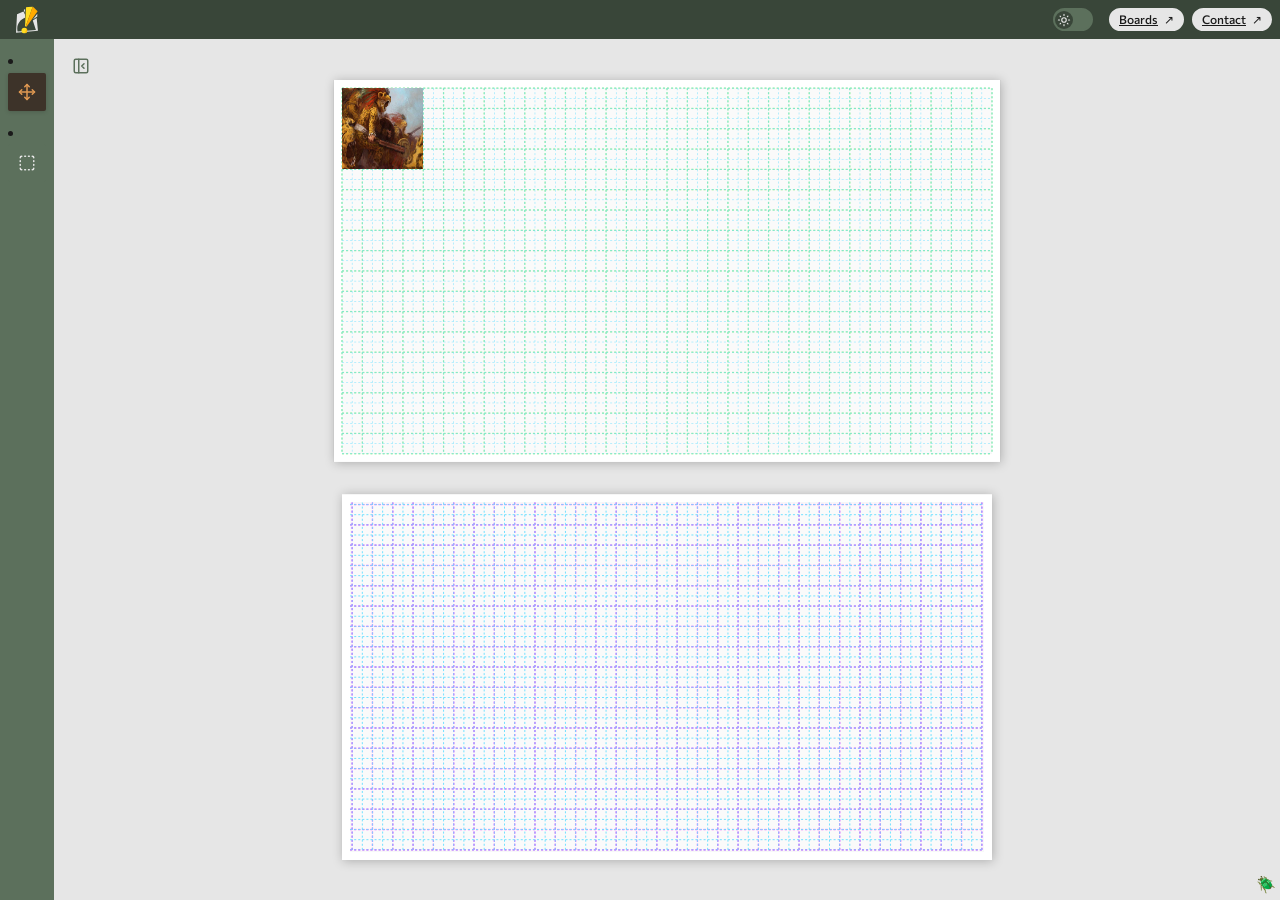
==== index.html @ 834a7674 "[style] Logo update." ====
<!DOCTYPE html>
<html lang="en">

<head>
  <meta charset="UTF-8">
  <meta name="viewport" content="width=device-width, initial-scale=1.0">
  <title>Board-It | Home</title>
  <link rel="stylesheet" href="./styles/pages/board.css">
  <meta name="color-scheme" content="light dark" />
</head>

<body>
  <header class="main-header">
    <a href="./index.html"><svg id="logo-header" xmlns="http://www.w3.org/2000/svg" viewBox="0 0 177.13 218.04"><defs><style>.cls-1{fill:currentColor;}.cls-2{fill:#fd2;}.cls-3{fill:#fa0;}</style></defs><title>Asset 9</title><g id="Layer_2" data-name="Layer 2"><g id="Layer_1-2" data-name="Layer 1"><polygon class="cls-1" points="171.93 58.37 171.16 80.48 135.34 104.7 171.93 58.37"/><path class="cls-1" d="M12.77,202.46a92.14,92.14,0,0,1-2.95-23.15c0-40.3,26-74.66,62.48-87.95V64.12L59.51,40.62,8,63.41,0,211.63l177.13-15.21L166.59,93.29l-31.1,19.49,24.94,77.16Z"/><polygon class="cls-1" points="72.67 19.63 62.51 28.64 72.67 52.15 72.67 19.63"/><polygon class="cls-2" points="135.18 0 80.79 5.22 72.47 158.74 78.1 162.45 135.18 0"/><polygon class="cls-3" points="135.18 0 174.35 38.1 84.81 163.07 78.1 162.45 135.18 0"/><circle class="cls-2" cx="67.59" cy="194.75" r="23.28"/><path class="cls-3" d="M70.43,214.06c15.33.88,23.28-26.82,9.79-34.2A36.35,36.35,0,0,1,70.43,214.06Z"/></g></g></svg></a>


    <button data-theme-switch-btn type="button" aria-label="Toggles Dark theme.">
      <div data-theme-switch-handle>
        <svg id="theme-sun" xmlns="http://www.w3.org/2000/svg" fill="none" stroke="currentColor" stroke-linecap="round"
          stroke-linejoin="round" stroke-width="2" viewBox="0 0 24 24">
          <circle cx="12" cy="12" r="4" />
          <path d="M12 2v2M12 20v2M5 5l1 1M18 18l1 1M2 12h2M20 12h2M6 18l-1 1M19 5l-1 1" />
        </svg>

        <svg id="theme-moon" xmlns="http://www.w3.org/2000/svg" fill="none" stroke="currentColor" stroke-linecap="round"
          stroke-linejoin="round" stroke-width="2" viewBox="0 0 24 24">
          <path d="M21 12a9 9 0 1 1-9-9v1a6 6 0 0 0 8 8z" />
        </svg>
      </div>
    </button>

    <nav>
      <ul>
        <li><a href="/index.html" class="rounded-full medium">Boards</a></li>
        <li><a href="./pages/contact.html" class="rounded-full medium">Contact</a></li>
      </ul>
    </nav>
  </header>

  <menu data-open="true" id="left-drawer">
    <li>
      <button type="button" data-tool="camera" class="flex gap-lg rounded bd-transparent w-full"><svg
          xmlns="http://www.w3.org/2000/svg" width="24" height="24" viewBox="0 0 24 24" fill="none"
          stroke="currentColor" stroke-width="2" stroke-linecap="round" stroke-linejoin="round"
          class="lucide lucide-move-icon lucide-move">
          <path d="M12 2v20" />
          <path d="m15 19-3 3-3-3" />
          <path d="m19 9 3 3-3 3" />
          <path d="M2 12h20" />
          <path d="m5 9-3 3 3 3" />
          <path d="m9 5 3-3 3 3" />
        </svg><span class="label truncate">Caméra</span></button>
    </li>
    <li>
      <button type="button" data-tool="selector" class="flex gap-lg rounded bd-transparent w-full"><svg
          xmlns="http://www.w3.org/2000/svg" width="24" height="24" viewBox="0 0 24 24" fill="none"
          stroke="currentColor" stroke-width="2" stroke-linecap="round" stroke-linejoin="round"
          class="lucide lucide-square-dashed-icon lucide-square-dashed">
          <path d="M5 3a2 2 0 0 0-2 2" />
          <path d="M19 3a2 2 0 0 1 2 2" />
          <path d="M21 19a2 2 0 0 1-2 2" />
          <path d="M5 21a2 2 0 0 1-2-2" />
          <path d="M9 3h1" />
          <path d="M9 21h1" />
          <path d="M14 3h1" />
          <path d="M14 21h1" />
          <path d="M3 9v1" />
          <path d="M21 9v1" />
          <path d="M3 14v1" />
          <path d="M21 14v1" />
        </svg><span class="label truncate">Sélectionner</span></button>
    </li>
  </menu>

  <main id="canvas-wrapper">
    <button id="left-drawer-switch" type="button" class="rounded-full bd-transparent bg-transparent text-secondary"
      aria-label="Extend/retract left drawer."></button>
  </main>
</body>

<script type="module" src="./scripts/pages/board.js"></script>

</html>
---- styles/pages/board.css ----
@import url(../reset.css);
@import url(../config.css);
@import url(../theme.css);
@import url(../animation.css);

@import url(../globals/button.css);
@import url(../globals/global.css);
@import url(../globals/link.css);
@import url(../globals/svg.css);

@import url(../components/logo.css);
@import url(../components/main-header.css);
@import url(../components/menu-left-drawer.css);
@import url(../components/main-board.css);
@import url(../components/theme-switch.css);

@import url(../utils/animated.css);
@import url(../utils/border.css);
@import url(../utils/color.css);
@import url(../utils/font.css);
@import url(../utils/spacing.css);
@import url(../utils/miscellaneous.css);

body {
  background-color: var(--secondary);
  display: grid;
  grid-template-columns: auto 1fr;
  grid-template-rows: auto 1fr;
  height: 100vh;
  height: 100dvh;
  width: 100vw;
  width: 100dvw;
}
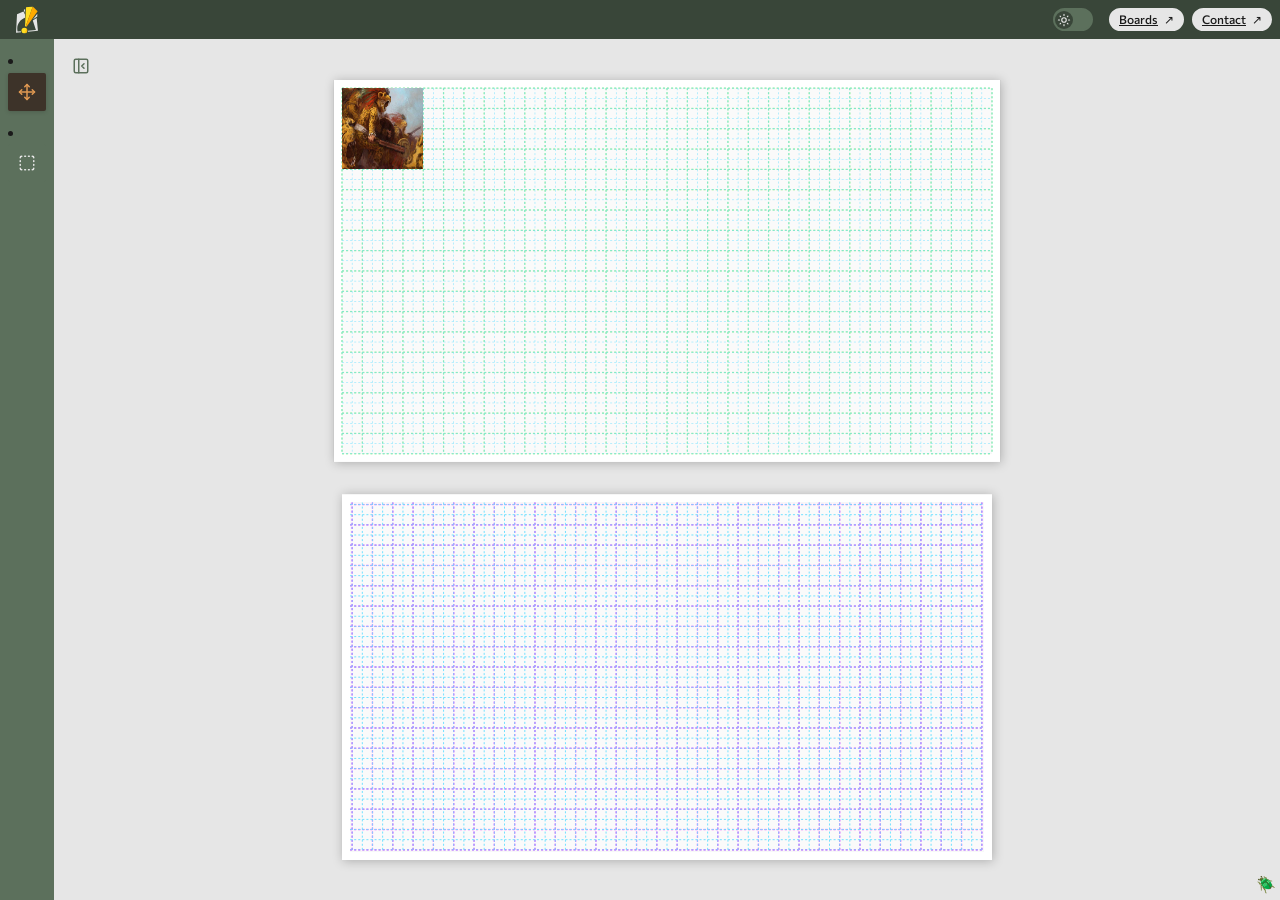
==== commit 26a35419: "[style] Logo update." ====
--- a/index.html
+++ b/index.html
@@ -11,7 +11,7 @@
 
 <body>
   <header class="main-header">
-    <a href="./index.html"><svg id="logo-header" xmlns="http://www.w3.org/2000/svg" viewBox="0 0 177.13 218.04"><defs><style>.cls-1{fill:currentColor;}.cls-2{fill:#fd2;}.cls-3{fill:#fa0;}</style></defs><title>Asset 9</title><g id="Layer_2" data-name="Layer 2"><g id="Layer_1-2" data-name="Layer 1"><polygon class="cls-1" points="171.93 58.37 171.16 80.48 135.34 104.7 171.93 58.37"/><path class="cls-1" d="M12.77,202.46a92.14,92.14,0,0,1-2.95-23.15c0-40.3,26-74.66,62.48-87.95V64.12L59.51,40.62,8,63.41,0,211.63l177.13-15.21L166.59,93.29l-31.1,19.49,24.94,77.16Z"/><polygon class="cls-1" points="72.67 19.63 62.51 28.64 72.67 52.15 72.67 19.63"/><polygon class="cls-2" points="135.18 0 80.79 5.22 72.47 158.74 78.1 162.45 135.18 0"/><polygon class="cls-3" points="135.18 0 174.35 38.1 84.81 163.07 78.1 162.45 135.18 0"/><circle class="cls-2" cx="67.59" cy="194.75" r="23.28"/><path class="cls-3" d="M70.43,214.06c15.33.88,23.28-26.82,9.79-34.2A36.35,36.35,0,0,1,70.43,214.06Z"/></g></g></svg></a>
+    <a href="./index.html"><svg id="logo-header" xmlns="http://www.w3.org/2000/svg" viewBox="0 0 319.66 393.49"><defs><style>.cls-1{fill:currentColor;}.cls-2{fill:#fd2;}.cls-3{fill:#fa0;}</style></defs><title>quest_for_game_logo_dark</title><g id="Layer_2" data-name="Layer 2"><g id="Layer_1-2" data-name="Layer 1"><polygon class="cls-1" points="310.28 105.33 308.89 145.25 244.24 188.96 310.28 105.33"/><path class="cls-1" d="M175,352.49l114.52-9.71-45-139.25,56.13-35.17,19,186.12-147,12.62A51,51,0,0,0,175,352.49Z"/><path class="cls-1" d="M69.88,361.41l-46.84,4a166.11,166.11,0,0,1-5.31-41.78c0-72.73,46.9-134.74,112.74-158.73V115.71L107.4,73.31l-93,41.12L0,381.92l74.74-6.41A49.42,49.42,0,0,1,69.88,361.41Z"/><polygon class="cls-1" points="131.16 35.42 112.82 51.68 131.16 94.12 131.16 35.42"/><polygon class="cls-2" points="243.95 0 145.79 9.43 130.79 286.47 140.95 293.17 243.95 0"/><polygon class="cls-3" points="243.95 0 314.64 68.75 153.06 294.29 140.95 293.17 243.95 0"/><circle class="cls-2" cx="121.99" cy="351.46" r="42.02"/><path class="cls-3" d="M127.11,386.31c27.65,1.6,42-48.39,17.66-61.71A65.61,65.61,0,0,1,127.11,386.31Z"/></g></g></svg></a>
 
 
     <button data-theme-switch-btn type="button" aria-label="Toggles Dark theme.">
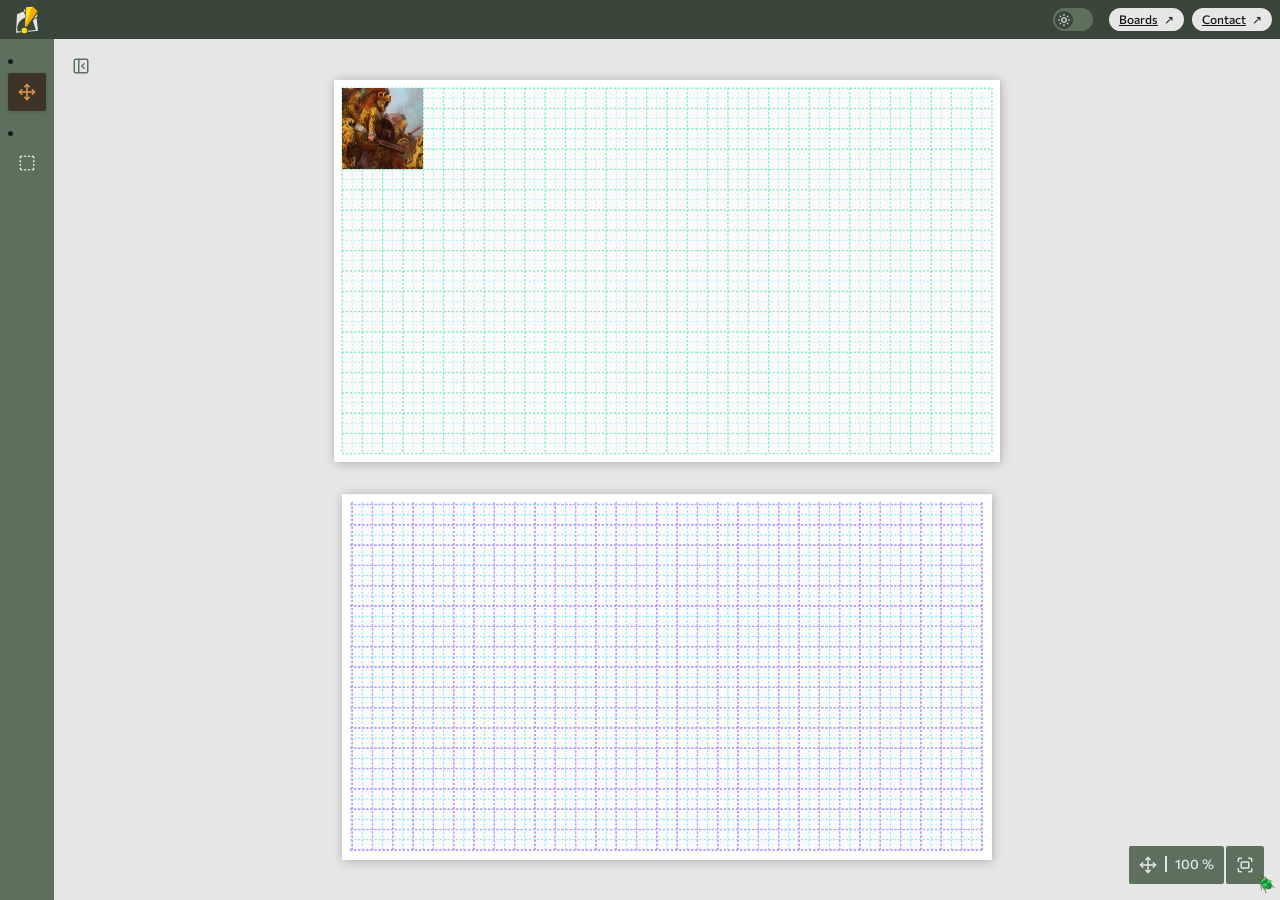
==== commit 61070773: "[feat] Adds Push-To-Move widget (html)." ====
--- a/index.html
+++ b/index.html
@@ -11,7 +11,38 @@
 
 <body>
   <header class="main-header">
-    <a href="./index.html"><svg id="logo-header" xmlns="http://www.w3.org/2000/svg" viewBox="0 0 319.66 393.49"><defs><style>.cls-1{fill:currentColor;}.cls-2{fill:#fd2;}.cls-3{fill:#fa0;}</style></defs><title>quest_for_game_logo_dark</title><g id="Layer_2" data-name="Layer 2"><g id="Layer_1-2" data-name="Layer 1"><polygon class="cls-1" points="310.28 105.33 308.89 145.25 244.24 188.96 310.28 105.33"/><path class="cls-1" d="M175,352.49l114.52-9.71-45-139.25,56.13-35.17,19,186.12-147,12.62A51,51,0,0,0,175,352.49Z"/><path class="cls-1" d="M69.88,361.41l-46.84,4a166.11,166.11,0,0,1-5.31-41.78c0-72.73,46.9-134.74,112.74-158.73V115.71L107.4,73.31l-93,41.12L0,381.92l74.74-6.41A49.42,49.42,0,0,1,69.88,361.41Z"/><polygon class="cls-1" points="131.16 35.42 112.82 51.68 131.16 94.12 131.16 35.42"/><polygon class="cls-2" points="243.95 0 145.79 9.43 130.79 286.47 140.95 293.17 243.95 0"/><polygon class="cls-3" points="243.95 0 314.64 68.75 153.06 294.29 140.95 293.17 243.95 0"/><circle class="cls-2" cx="121.99" cy="351.46" r="42.02"/><path class="cls-3" d="M127.11,386.31c27.65,1.6,42-48.39,17.66-61.71A65.61,65.61,0,0,1,127.11,386.31Z"/></g></g></svg></a>
+    <a href="./index.html"><svg id="logo-header" xmlns="http://www.w3.org/2000/svg" viewBox="0 0 319.66 393.49">
+        <defs>
+          <style>
+            .cls-1 {
+              fill: currentColor;
+            }
+
+            .cls-2 {
+              fill: #fd2;
+            }
+
+            .cls-3 {
+              fill: #fa0;
+            }
+          </style>
+        </defs>
+        <title>quest_for_game_logo_dark</title>
+        <g id="Layer_2" data-name="Layer 2">
+          <g id="Layer_1-2" data-name="Layer 1">
+            <polygon class="cls-1" points="310.28 105.33 308.89 145.25 244.24 188.96 310.28 105.33" />
+            <path class="cls-1"
+              d="M175,352.49l114.52-9.71-45-139.25,56.13-35.17,19,186.12-147,12.62A51,51,0,0,0,175,352.49Z" />
+            <path class="cls-1"
+              d="M69.88,361.41l-46.84,4a166.11,166.11,0,0,1-5.31-41.78c0-72.73,46.9-134.74,112.74-158.73V115.71L107.4,73.31l-93,41.12L0,381.92l74.74-6.41A49.42,49.42,0,0,1,69.88,361.41Z" />
+            <polygon class="cls-1" points="131.16 35.42 112.82 51.68 131.16 94.12 131.16 35.42" />
+            <polygon class="cls-2" points="243.95 0 145.79 9.43 130.79 286.47 140.95 293.17 243.95 0" />
+            <polygon class="cls-3" points="243.95 0 314.64 68.75 153.06 294.29 140.95 293.17 243.95 0" />
+            <circle class="cls-2" cx="121.99" cy="351.46" r="42.02" />
+            <path class="cls-3" d="M127.11,386.31c27.65,1.6,42-48.39,17.66-61.71A65.61,65.61,0,0,1,127.11,386.31Z" />
+          </g>
+        </g>
+      </svg></a>
 
 
     <button data-theme-switch-btn type="button" aria-label="Toggles Dark theme.">
@@ -75,6 +106,32 @@
   <main id="canvas-wrapper">
     <button id="left-drawer-switch" type="button" class="rounded-full bd-transparent bg-transparent text-secondary"
       aria-label="Extend/retract left drawer."></button>
+
+    <menu data-widget="push-to-move" aria-label="Camera widget." class="flex gap-xs max-w-full wrap">
+      <button type="button" class="flex gap-md rounded"><svg xmlns="http://www.w3.org/2000/svg" width="24" height="24"
+          viewBox="0 0 24 24" fill="none" stroke="currentColor" stroke-width="2" stroke-linecap="round"
+          stroke-linejoin="round" class="lucide lucide-move-icon lucide-move"
+          aira-label="Allows the user to select the camera and view the zoom level (%).">
+          <path d="M12 2v20" />
+          <path d="m15 19-3 3-3-3" />
+          <path d="m19 9 3 3-3 3" />
+          <path d="M2 12h20" />
+          <path d="m5 9-3 3 3 3" />
+          <path d="m9 5 3-3 3 3" />
+        </svg><small class="medium">100&nbsp;%</small></button>
+
+      <button type="button" class="flex gap-md rounded"><svg xmlns="http://www.w3.org/2000/svg" width="24" height="24"
+          viewBox="0 0 24 24" fill="none" stroke="currentColor" stroke-width="2" stroke-linecap="round"
+          stroke-linejoin="round" class="lucide lucide-fullscreen-icon lucide-fullscreen"
+          aria-label="Allows the user to reframe the camera to show the entire content.">
+          <path d="M3 7V5a2 2 0 0 1 2-2h2" />
+          <path d="M17 3h2a2 2 0 0 1 2 2v2" />
+          <path d="M21 17v2a2 2 0 0 1-2 2h-2" />
+          <path d="M7 21H5a2 2 0 0 1-2-2v-2" />
+          <rect width="10" height="8" x="7" y="8" rx="1" />
+        </svg></button>
+    </menu>
+
   </main>
 </body>
 
--- a/styles/pages/board.css
+++ b/styles/pages/board.css
@@ -12,6 +12,7 @@
 @import url(../components/main-header.css);
 @import url(../components/menu-left-drawer.css);
 @import url(../components/main-board.css);
+@import url(../components/push-to-move.css);
 @import url(../components/theme-switch.css);
 
 @import url(../utils/animated.css);
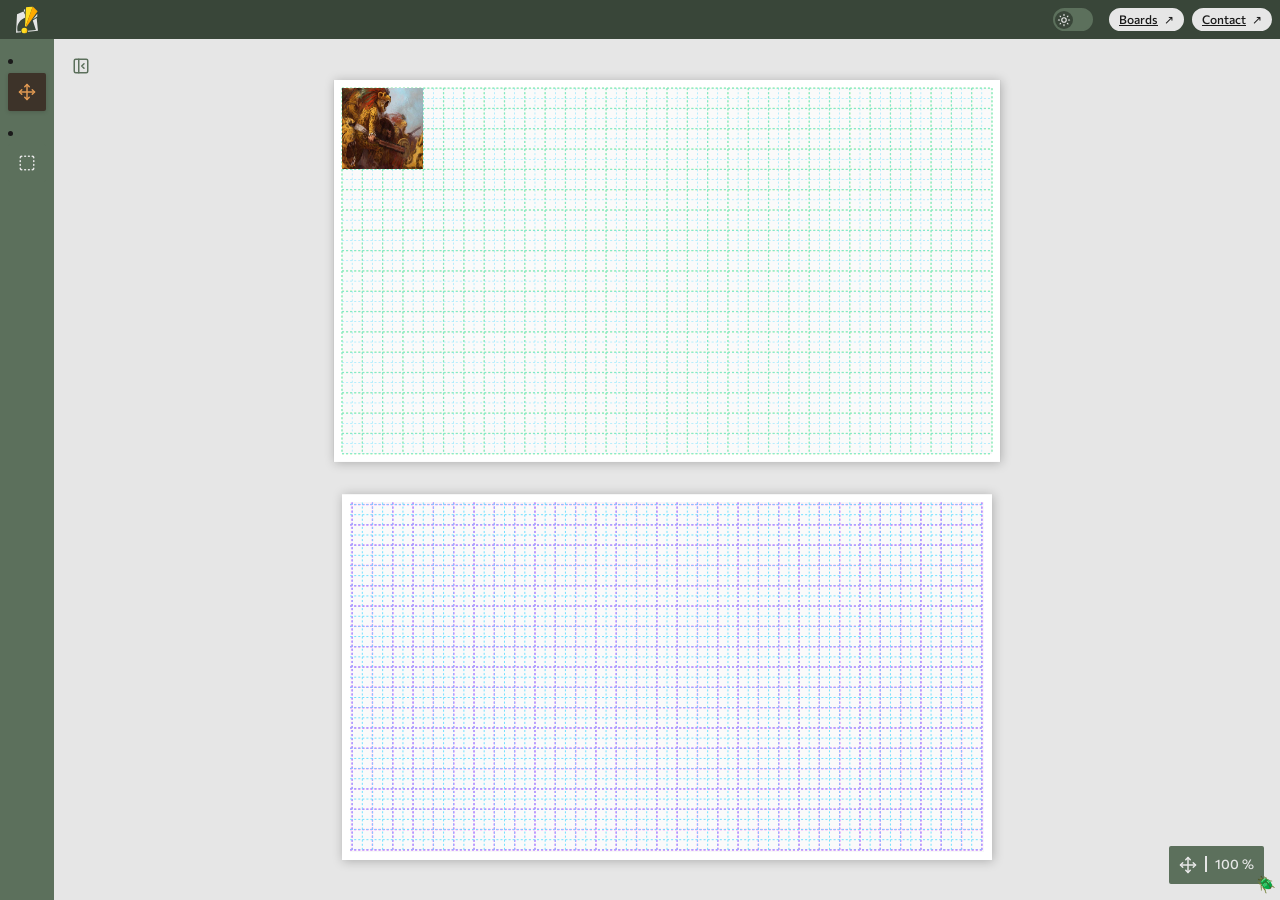
==== commit 2411f5b6: "[feat] Adds PushToMove space bar listeners." ====
--- a/index.html
+++ b/index.html
@@ -119,18 +119,18 @@
           <path d="m5 9-3 3 3 3" />
           <path d="m9 5 3-3 3 3" />
         </svg><small class="medium">100&nbsp;%</small></button>
+    </menu>
 
-      <button type="button" class="flex gap-md rounded"><svg xmlns="http://www.w3.org/2000/svg" width="24" height="24"
-          viewBox="0 0 24 24" fill="none" stroke="currentColor" stroke-width="2" stroke-linecap="round"
-          stroke-linejoin="round" class="lucide lucide-fullscreen-icon lucide-fullscreen"
-          aria-label="Allows the user to reframe the camera to show the entire content.">
-          <path d="M3 7V5a2 2 0 0 1 2-2h2" />
-          <path d="M17 3h2a2 2 0 0 1 2 2v2" />
-          <path d="M21 17v2a2 2 0 0 1-2 2h-2" />
-          <path d="M7 21H5a2 2 0 0 1-2-2v-2" />
-          <rect width="10" height="8" x="7" y="8" rx="1" />
-        </svg></button>
-    </menu>
+    <!-- <button type="button" class="flex gap-md rounded"><svg xmlns="http://www.w3.org/2000/svg" width="24" height="24"
+        viewBox="0 0 24 24" fill="none" stroke="currentColor" stroke-width="2" stroke-linecap="round"
+        stroke-linejoin="round" class="lucide lucide-fullscreen-icon lucide-fullscreen"
+        aria-label="Allows the user to reframe the camera to show the entire content.">
+        <path d="M3 7V5a2 2 0 0 1 2-2h2" />
+        <path d="M17 3h2a2 2 0 0 1 2 2v2" />
+        <path d="M21 17v2a2 2 0 0 1-2 2h-2" />
+        <path d="M7 21H5a2 2 0 0 1-2-2v-2" />
+        <rect width="10" height="8" x="7" y="8" rx="1" />
+      </svg></button> -->
 
   </main>
 </body>
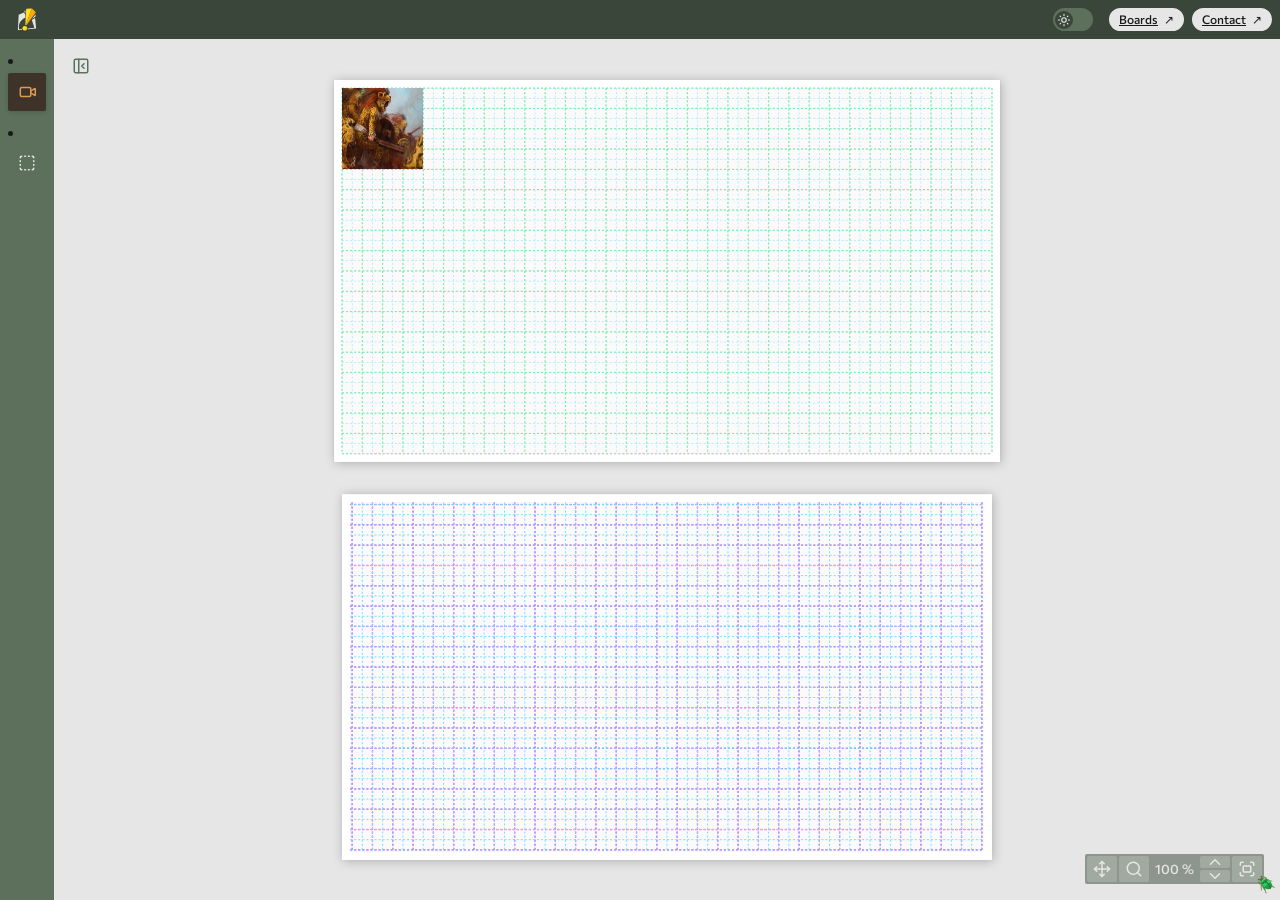
==== commit 062cf845: "[feat][refa][wip] Adds Pan, Zoom and FrameAll widgets." ====
--- a/index.html
+++ b/index.html
@@ -70,23 +70,19 @@
 
   <menu data-open="true" id="left-drawer">
     <li>
-      <button type="button" data-tool="camera" class="flex gap-lg rounded bd-transparent w-full"><svg
-          xmlns="http://www.w3.org/2000/svg" width="24" height="24" viewBox="0 0 24 24" fill="none"
+      <button type="button" data-tool="camera" class="flex gap-lg rounded bd-transparent w-full">
+        <svg xmlns="http://www.w3.org/2000/svg" width="24" height="24" viewBox="0 0 24 24" fill="none"
           stroke="currentColor" stroke-width="2" stroke-linecap="round" stroke-linejoin="round"
-          class="lucide lucide-move-icon lucide-move">
-          <path d="M12 2v20" />
-          <path d="m15 19-3 3-3-3" />
-          <path d="m19 9 3 3-3 3" />
-          <path d="M2 12h20" />
-          <path d="m5 9-3 3 3 3" />
-          <path d="m9 5 3-3 3 3" />
-        </svg><span class="label truncate">Caméra</span></button>
+          style="transform: translateX(0.05rem);">
+          <path d="m16 13 5.223 3.482a.5.5 0 0 0 .777-.416V7.87a.5.5 0 0 0-.752-.432L16 10.5" />
+          <rect x="2" y="6" width="14" height="12" rx="2" />
+        </svg>
+        <span class="label truncate">Caméra</span></button>
     </li>
     <li>
       <button type="button" data-tool="selector" class="flex gap-lg rounded bd-transparent w-full"><svg
           xmlns="http://www.w3.org/2000/svg" width="24" height="24" viewBox="0 0 24 24" fill="none"
-          stroke="currentColor" stroke-width="2" stroke-linecap="round" stroke-linejoin="round"
-          class="lucide lucide-square-dashed-icon lucide-square-dashed">
+          stroke="currentColor" stroke-width="2" stroke-linecap="round" stroke-linejoin="round">
           <path d="M5 3a2 2 0 0 0-2 2" />
           <path d="M19 3a2 2 0 0 1 2 2" />
           <path d="M21 19a2 2 0 0 1-2 2" />
@@ -105,12 +101,12 @@
 
   <main id="canvas-wrapper">
     <button id="left-drawer-switch" type="button" class="rounded-full bd-transparent bg-transparent text-secondary"
-      aria-label="Extend/retract left drawer."></button>
+      aria-label="Extend/retract the left drawer."></button>
 
-    <menu data-widget="push-to-move" aria-label="Camera widget." class="flex gap-xs max-w-full wrap">
-      <button type="button" class="flex gap-md rounded"><svg xmlns="http://www.w3.org/2000/svg" width="24" height="24"
-          viewBox="0 0 24 24" fill="none" stroke="currentColor" stroke-width="2" stroke-linecap="round"
-          stroke-linejoin="round" class="lucide lucide-move-icon lucide-move"
+    <menu id="camera-widget" aria-label="Camera widget" class="widget max-w-full wrap">
+      <button type="button" data-widget="pan" class="rounded">
+        <svg xmlns="http://www.w3.org/2000/svg" width="24" height="24" viewBox="0 0 24 24" fill="none"
+          stroke="currentColor" stroke-width="2" stroke-linecap="round" stroke-linejoin="round"
           aira-label="Allows the user to select the camera and view the zoom level (%).">
           <path d="M12 2v20" />
           <path d="m15 19-3 3-3-3" />
@@ -118,20 +114,48 @@
           <path d="M2 12h20" />
           <path d="m5 9-3 3 3 3" />
           <path d="m9 5 3-3 3 3" />
-        </svg><small class="medium">100&nbsp;%</small></button>
+        </svg>
+      </button>
+
+      <button type="button" data-widget="zoom" class="rounded">
+        <svg xmlns="http://www.w3.org/2000/svg" width="24" height="24" viewBox="0 0 24 24" fill="none"
+          stroke="currentColor" stroke-width="2" stroke-linecap="round" stroke-linejoin="round"
+          class="lucide lucide-search-icon lucide-search">
+          <path d="m21 21-4.34-4.34" />
+          <circle cx="11" cy="11" r="8" />
+        </svg>
+      </button>
+
+      <div id="zoom-level">
+        <button type="button" data-widget="zoom-in" class="rounded">
+          <svg xmlns="http://www.w3.org/2000/svg" width="24" height="24" viewBox="0 0 24 24" fill="none"
+            stroke="currentColor" stroke-width="2" stroke-linecap="round" stroke-linejoin="round">
+            <path d="m18 15-6-6-6 6" />
+          </svg>
+        </button>
+
+        <button type="button" data-widget="zoom-out" class="rounded">
+          <svg xmlns="http://www.w3.org/2000/svg" width="24" height="24" viewBox="0 0 24 24" fill="none"
+            stroke="currentColor" stroke-width="2" stroke-linecap="round" stroke-linejoin="round"
+            style="transform: rotate(180deg);">
+            <path d="m18 15-6-6-6 6" />
+          </svg>
+        </button>
+        <div><small class="medium">100&nbsp;%</small></div>
+      </div>
+
+      <button type="button" data-widget="frame-all" class="rounded">
+        <svg xmlns="http://www.w3.org/2000/svg" width="24" height="24" viewBox="0 0 24 24" fill="none"
+          stroke="currentColor" stroke-width="2" stroke-linecap="round" stroke-linejoin="round"
+          aria-label="Allows the user to reframe the camera to show the entire content.">
+          <path d="M3 7V5a2 2 0 0 1 2-2h2" />
+          <path d="M17 3h2a2 2 0 0 1 2 2v2" />
+          <path d="M21 17v2a2 2 0 0 1-2 2h-2" />
+          <path d="M7 21H5a2 2 0 0 1-2-2v-2" />
+          <rect width="10" height="8" x="7" y="8" rx="1" />
+        </svg>
+      </button>
     </menu>
-
-    <!-- <button type="button" class="flex gap-md rounded"><svg xmlns="http://www.w3.org/2000/svg" width="24" height="24"
-        viewBox="0 0 24 24" fill="none" stroke="currentColor" stroke-width="2" stroke-linecap="round"
-        stroke-linejoin="round" class="lucide lucide-fullscreen-icon lucide-fullscreen"
-        aria-label="Allows the user to reframe the camera to show the entire content.">
-        <path d="M3 7V5a2 2 0 0 1 2-2h2" />
-        <path d="M17 3h2a2 2 0 0 1 2 2v2" />
-        <path d="M21 17v2a2 2 0 0 1-2 2h-2" />
-        <path d="M7 21H5a2 2 0 0 1-2-2v-2" />
-        <rect width="10" height="8" x="7" y="8" rx="1" />
-      </svg></button> -->
-
   </main>
 </body>
 
--- a/styles/pages/board.css
+++ b/styles/pages/board.css
@@ -7,12 +7,13 @@
 @import url(../globals/global.css);
 @import url(../globals/link.css);
 @import url(../globals/svg.css);
+@import url(../globals/widget.css);
 
+@import url(../components/camera-widget.css);
 @import url(../components/logo.css);
 @import url(../components/main-header.css);
 @import url(../components/menu-left-drawer.css);
 @import url(../components/main-board.css);
-@import url(../components/push-to-move.css);
 @import url(../components/theme-switch.css);
 
 @import url(../utils/animated.css);
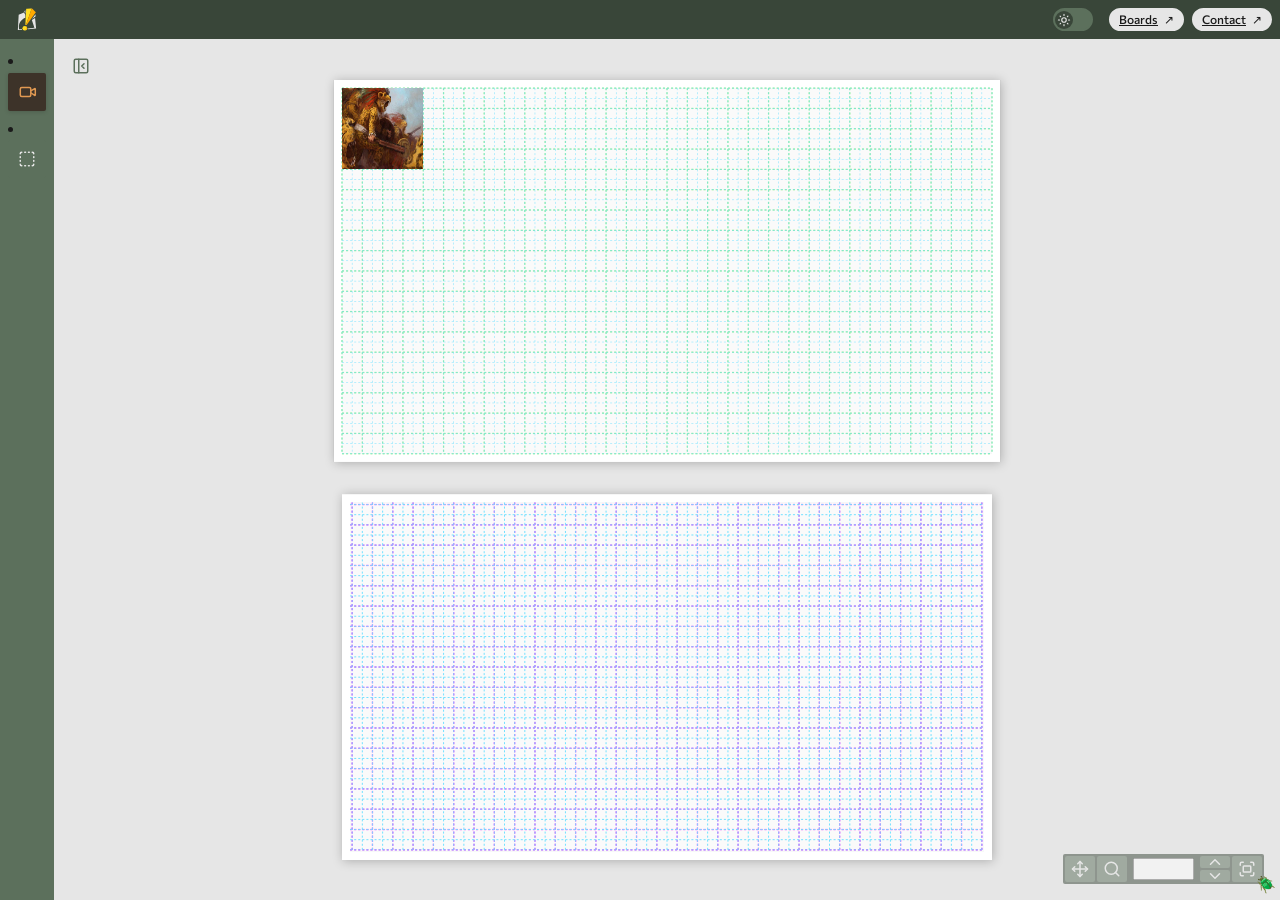
==== commit 5b2c5a3f: "[wip] Zoom level div -> input." ====
--- a/index.html
+++ b/index.html
@@ -141,7 +141,7 @@
             <path d="m18 15-6-6-6 6" />
           </svg>
         </button>
-        <div><small class="medium">100&nbsp;%</small></div>
+        <div><input type="number" step="1" min="2" max="500" data-widget="zoom-indicator"></div>
       </div>
 
       <button type="button" data-widget="frame-all" class="rounded">
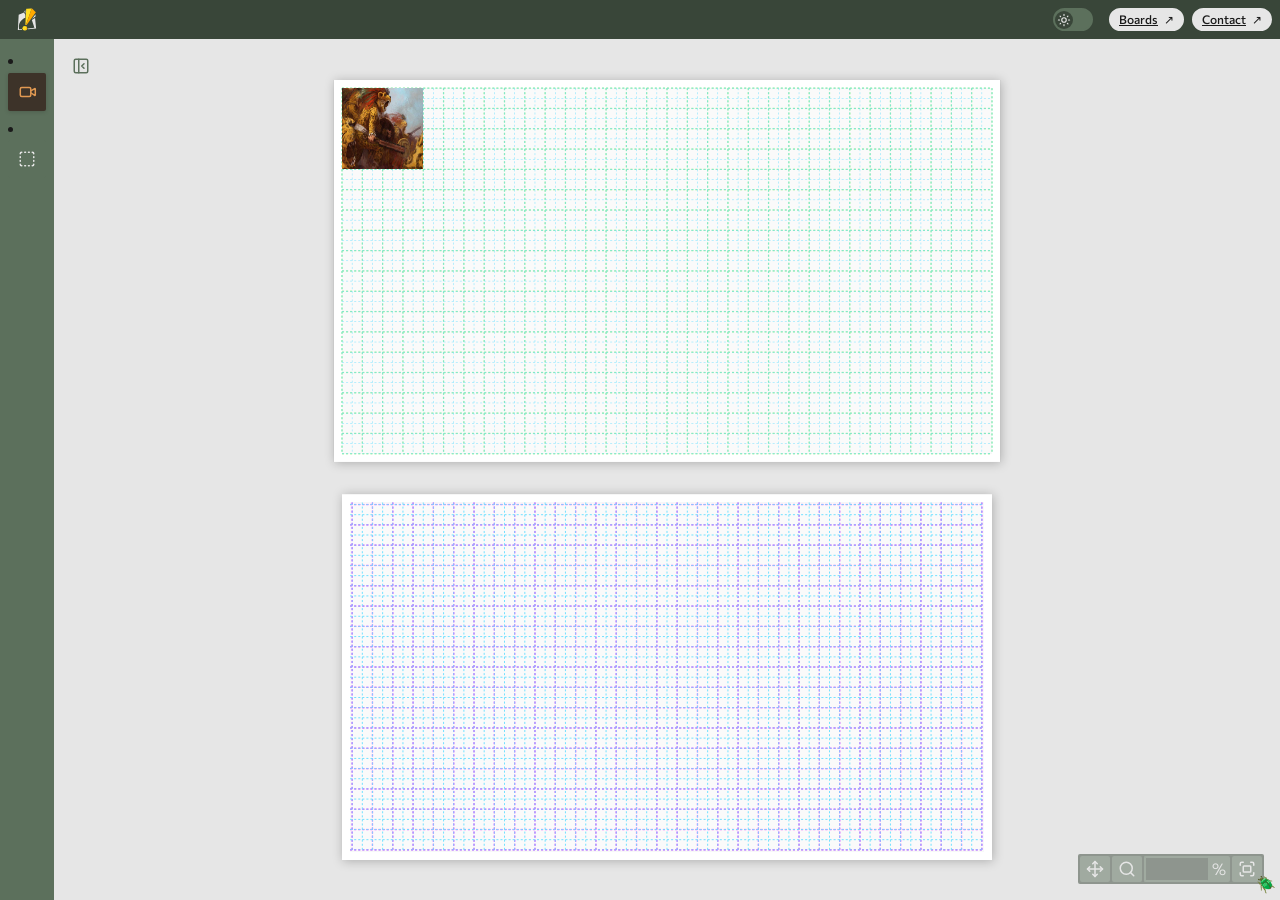
==== commit 0e059ee6: "[feat] Zoom level div -> input." ====
--- a/index.html
+++ b/index.html
@@ -126,22 +126,9 @@
         </svg>
       </button>
 
-      <div id="zoom-level">
-        <button type="button" data-widget="zoom-in" class="rounded">
-          <svg xmlns="http://www.w3.org/2000/svg" width="24" height="24" viewBox="0 0 24 24" fill="none"
-            stroke="currentColor" stroke-width="2" stroke-linecap="round" stroke-linejoin="round">
-            <path d="m18 15-6-6-6 6" />
-          </svg>
-        </button>
-
-        <button type="button" data-widget="zoom-out" class="rounded">
-          <svg xmlns="http://www.w3.org/2000/svg" width="24" height="24" viewBox="0 0 24 24" fill="none"
-            stroke="currentColor" stroke-width="2" stroke-linecap="round" stroke-linejoin="round"
-            style="transform: rotate(180deg);">
-            <path d="m18 15-6-6-6 6" />
-          </svg>
-        </button>
-        <div><input type="number" step="1" min="2" max="500" data-widget="zoom-indicator"></div>
+      <div>
+        <input type="number" step="1" min="2" max="500" data-widget="zoom-indicator" class="w-64 h-full">
+        <span class="unit">%</span>
       </div>
 
       <button type="button" data-widget="frame-all" class="rounded">
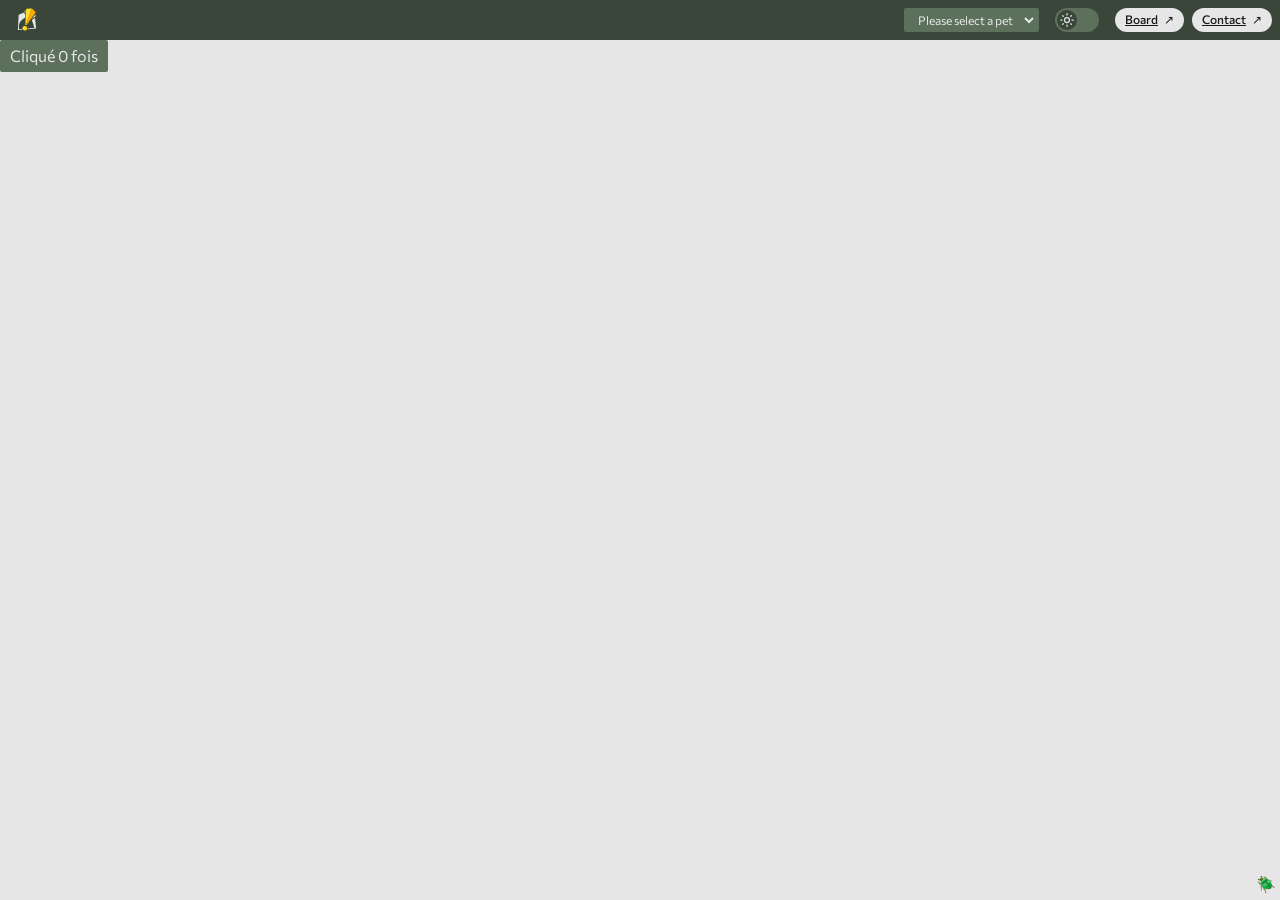
==== commit 62b88b0e: "[feat][refa] Adds dropdown-menu component and refactorizes index.html into pages/board.html." ====
--- a/index.html
+++ b/index.html
@@ -10,142 +10,10 @@
 </head>
 
 <body>
-  <header class="main-header">
-    <a href="./index.html"><svg id="logo-header" xmlns="http://www.w3.org/2000/svg" viewBox="0 0 319.66 393.49">
-        <defs>
-          <style>
-            .cls-1 {
-              fill: currentColor;
-            }
-
-            .cls-2 {
-              fill: #fd2;
-            }
-
-            .cls-3 {
-              fill: #fa0;
-            }
-          </style>
-        </defs>
-        <title>quest_for_game_logo_dark</title>
-        <g id="Layer_2" data-name="Layer 2">
-          <g id="Layer_1-2" data-name="Layer 1">
-            <polygon class="cls-1" points="310.28 105.33 308.89 145.25 244.24 188.96 310.28 105.33" />
-            <path class="cls-1"
-              d="M175,352.49l114.52-9.71-45-139.25,56.13-35.17,19,186.12-147,12.62A51,51,0,0,0,175,352.49Z" />
-            <path class="cls-1"
-              d="M69.88,361.41l-46.84,4a166.11,166.11,0,0,1-5.31-41.78c0-72.73,46.9-134.74,112.74-158.73V115.71L107.4,73.31l-93,41.12L0,381.92l74.74-6.41A49.42,49.42,0,0,1,69.88,361.41Z" />
-            <polygon class="cls-1" points="131.16 35.42 112.82 51.68 131.16 94.12 131.16 35.42" />
-            <polygon class="cls-2" points="243.95 0 145.79 9.43 130.79 286.47 140.95 293.17 243.95 0" />
-            <polygon class="cls-3" points="243.95 0 314.64 68.75 153.06 294.29 140.95 293.17 243.95 0" />
-            <circle class="cls-2" cx="121.99" cy="351.46" r="42.02" />
-            <path class="cls-3" d="M127.11,386.31c27.65,1.6,42-48.39,17.66-61.71A65.61,65.61,0,0,1,127.11,386.31Z" />
-          </g>
-        </g>
-      </svg></a>
-
-
-    <button data-theme-switch-btn type="button" aria-label="Toggles Dark theme.">
-      <div data-theme-switch-handle>
-        <svg id="theme-sun" xmlns="http://www.w3.org/2000/svg" fill="none" stroke="currentColor" stroke-linecap="round"
-          stroke-linejoin="round" stroke-width="2" viewBox="0 0 24 24">
-          <circle cx="12" cy="12" r="4" />
-          <path d="M12 2v2M12 20v2M5 5l1 1M18 18l1 1M2 12h2M20 12h2M6 18l-1 1M19 5l-1 1" />
-        </svg>
-
-        <svg id="theme-moon" xmlns="http://www.w3.org/2000/svg" fill="none" stroke="currentColor" stroke-linecap="round"
-          stroke-linejoin="round" stroke-width="2" viewBox="0 0 24 24">
-          <path d="M21 12a9 9 0 1 1-9-9v1a6 6 0 0 0 8 8z" />
-        </svg>
-      </div>
-    </button>
-
-    <nav>
-      <ul>
-        <li><a href="/index.html" class="rounded-full medium">Boards</a></li>
-        <li><a href="./pages/contact.html" class="rounded-full medium">Contact</a></li>
-      </ul>
-    </nav>
-  </header>
-
-  <menu data-open="true" id="left-drawer">
-    <li>
-      <button type="button" data-tool="camera" class="flex gap-lg rounded bd-transparent w-full">
-        <svg xmlns="http://www.w3.org/2000/svg" width="24" height="24" viewBox="0 0 24 24" fill="none"
-          stroke="currentColor" stroke-width="2" stroke-linecap="round" stroke-linejoin="round"
-          style="transform: translateX(0.05rem);">
-          <path d="m16 13 5.223 3.482a.5.5 0 0 0 .777-.416V7.87a.5.5 0 0 0-.752-.432L16 10.5" />
-          <rect x="2" y="6" width="14" height="12" rx="2" />
-        </svg>
-        <span class="label truncate">Caméra</span></button>
-    </li>
-    <li>
-      <button type="button" data-tool="selector" class="flex gap-lg rounded bd-transparent w-full"><svg
-          xmlns="http://www.w3.org/2000/svg" width="24" height="24" viewBox="0 0 24 24" fill="none"
-          stroke="currentColor" stroke-width="2" stroke-linecap="round" stroke-linejoin="round">
-          <path d="M5 3a2 2 0 0 0-2 2" />
-          <path d="M19 3a2 2 0 0 1 2 2" />
-          <path d="M21 19a2 2 0 0 1-2 2" />
-          <path d="M5 21a2 2 0 0 1-2-2" />
-          <path d="M9 3h1" />
-          <path d="M9 21h1" />
-          <path d="M14 3h1" />
-          <path d="M14 21h1" />
-          <path d="M3 9v1" />
-          <path d="M21 9v1" />
-          <path d="M3 14v1" />
-          <path d="M21 14v1" />
-        </svg><span class="label truncate">Sélectionner</span></button>
-    </li>
-  </menu>
-
-  <main id="canvas-wrapper">
-    <button id="left-drawer-switch" type="button" class="rounded-full bd-transparent bg-transparent text-secondary"
-      aria-label="Extend/retract the left drawer."></button>
-
-    <menu id="camera-widget" aria-label="Camera widget" class="widget max-w-full wrap">
-      <button type="button" data-widget="pan" class="rounded">
-        <svg xmlns="http://www.w3.org/2000/svg" width="24" height="24" viewBox="0 0 24 24" fill="none"
-          stroke="currentColor" stroke-width="2" stroke-linecap="round" stroke-linejoin="round"
-          aira-label="Allows the user to select the camera and view the zoom level (%).">
-          <path d="M12 2v20" />
-          <path d="m15 19-3 3-3-3" />
-          <path d="m19 9 3 3-3 3" />
-          <path d="M2 12h20" />
-          <path d="m5 9-3 3 3 3" />
-          <path d="m9 5 3-3 3 3" />
-        </svg>
-      </button>
-
-      <button type="button" data-widget="zoom" class="rounded">
-        <svg xmlns="http://www.w3.org/2000/svg" width="24" height="24" viewBox="0 0 24 24" fill="none"
-          stroke="currentColor" stroke-width="2" stroke-linecap="round" stroke-linejoin="round"
-          class="lucide lucide-search-icon lucide-search">
-          <path d="m21 21-4.34-4.34" />
-          <circle cx="11" cy="11" r="8" />
-        </svg>
-      </button>
-
-      <div>
-        <input type="number" step="1" min="2" max="500" data-widget="zoom-indicator" class="w-64 h-full">
-        <span class="unit">%</span>
-      </div>
-
-      <button type="button" data-widget="frame-all" class="rounded">
-        <svg xmlns="http://www.w3.org/2000/svg" width="24" height="24" viewBox="0 0 24 24" fill="none"
-          stroke="currentColor" stroke-width="2" stroke-linecap="round" stroke-linejoin="round"
-          aria-label="Allows the user to reframe the camera to show the entire content.">
-          <path d="M3 7V5a2 2 0 0 1 2-2h2" />
-          <path d="M17 3h2a2 2 0 0 1 2 2v2" />
-          <path d="M21 17v2a2 2 0 0 1-2 2h-2" />
-          <path d="M7 21H5a2 2 0 0 1-2-2v-2" />
-          <rect width="10" height="8" x="7" y="8" rx="1" />
-        </svg>
-      </button>
-    </menu>
-  </main>
 </body>
 
-<script type="module" src="./scripts/pages/board.js"></script>
+<script>
+  window.location.href = window.location.origin + "/pages/sandbox.html"
+</script>
 
 </html>
--- a/styles/pages/board.css
+++ b/styles/pages/board.css
@@ -10,6 +10,7 @@
 @import url(../globals/widget.css);
 
 @import url(../components/camera-widget.css);
+@import url(../components/dropdown-menu.css);
 @import url(../components/logo.css);
 @import url(../components/main-header.css);
 @import url(../components/menu-left-drawer.css);
